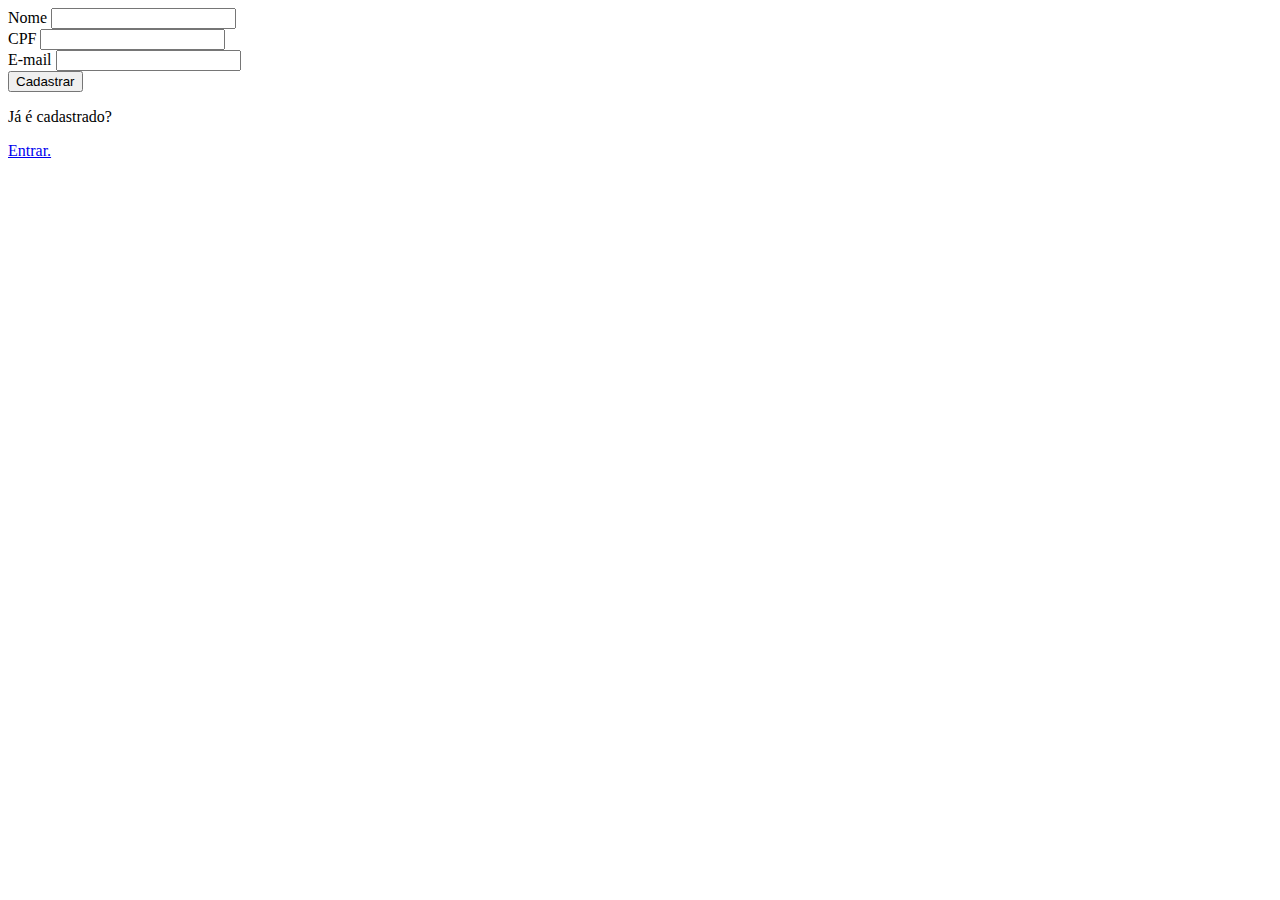
==== register.html @ ad95c0a5 "feat: Adiciona página de registro" ====
<!DOCTYPE html>
<html lang="en">
<head>
    <meta charset="UTF-8">
    <meta name="viewport" content="width=device-width, initial-scale=1.0">
    <script src="register.js" defer></script>
    <title>Cadastro e Login</title>
</head>
<body>
    <div class="register-form-container">
        <form action="" id="register-form">
            <div class="name-input">
                <label for="name">Nome</label>
                <input type="text" name="name" id="name" required>
            </div>
            <div class="cpf-input">
                <label for="cpf">CPF</label>
                <input type="text" name="cpf" id="cpf" required>
            </div>
            <div class="email-input">
                <label for="email">E-mail</label>
                <input type="email" name="email" id="email" required>
            </div>
            <button id="register">Cadastrar</button>
            <div class="login">
                <p>Já é cadastrado?</p>
                <a href="index.html">Entrar.</a>
            </div>
        </form>
    </div>
</body>
</html>
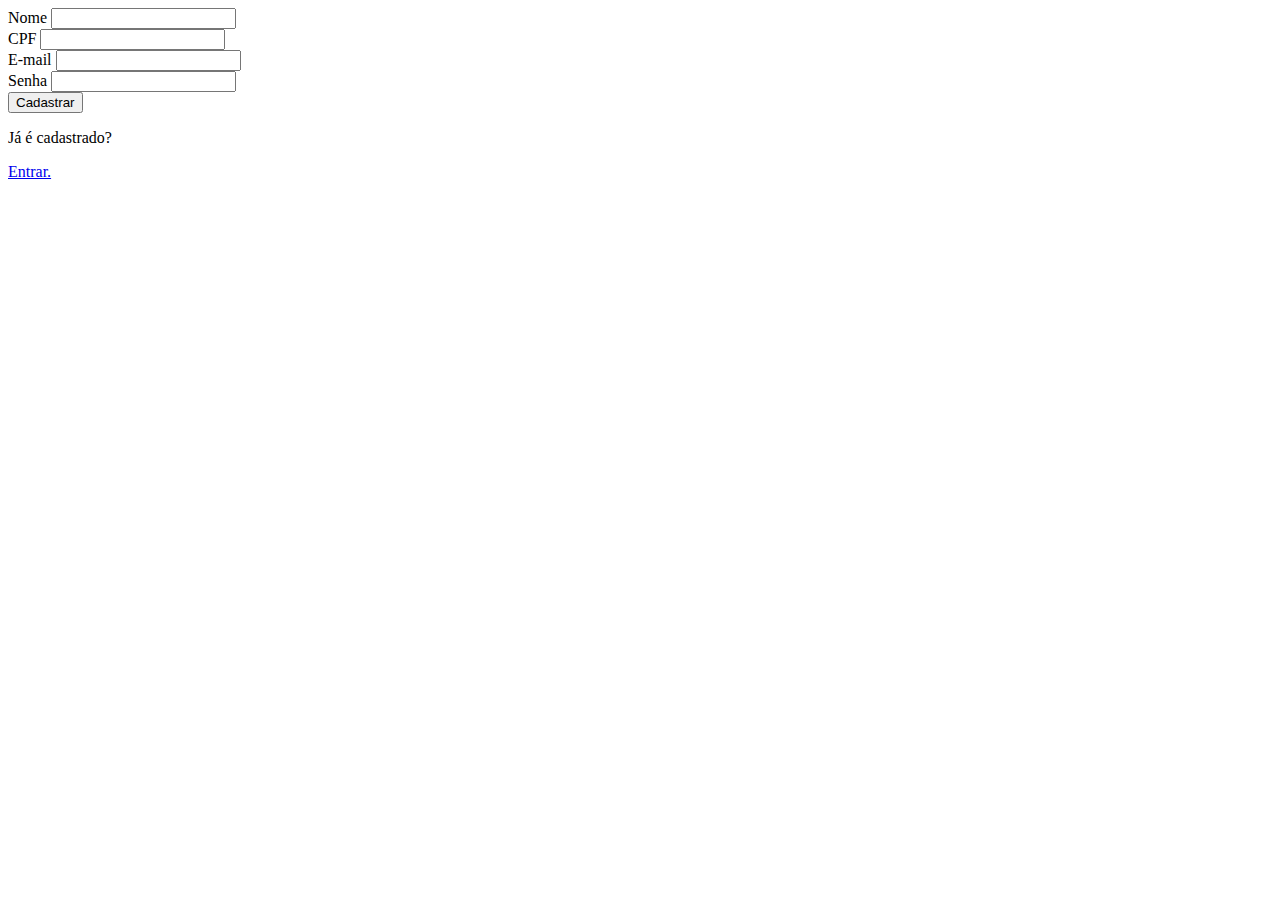
==== commit a0b6ccbe: "feat: Adiciona registro de senha na página de cadastro" ====
--- a/register.html
+++ b/register.html
@@ -3,7 +3,7 @@
 <head>
     <meta charset="UTF-8">
     <meta name="viewport" content="width=device-width, initial-scale=1.0">
-    <script src="register.js" defer></script>
+    <script src="js/register-page.js" defer></script>
     <title>Cadastro e Login</title>
 </head>
 <body>
@@ -21,6 +21,10 @@
                 <label for="email">E-mail</label>
                 <input type="email" name="email" id="email" required>
             </div>
+            <div class="password-input">
+                <label for="password">Senha</label>
+                <input type="password" name="password" id="password" required>
+            </div>
             <button id="register">Cadastrar</button>
             <div class="login">
                 <p>Já é cadastrado?</p>
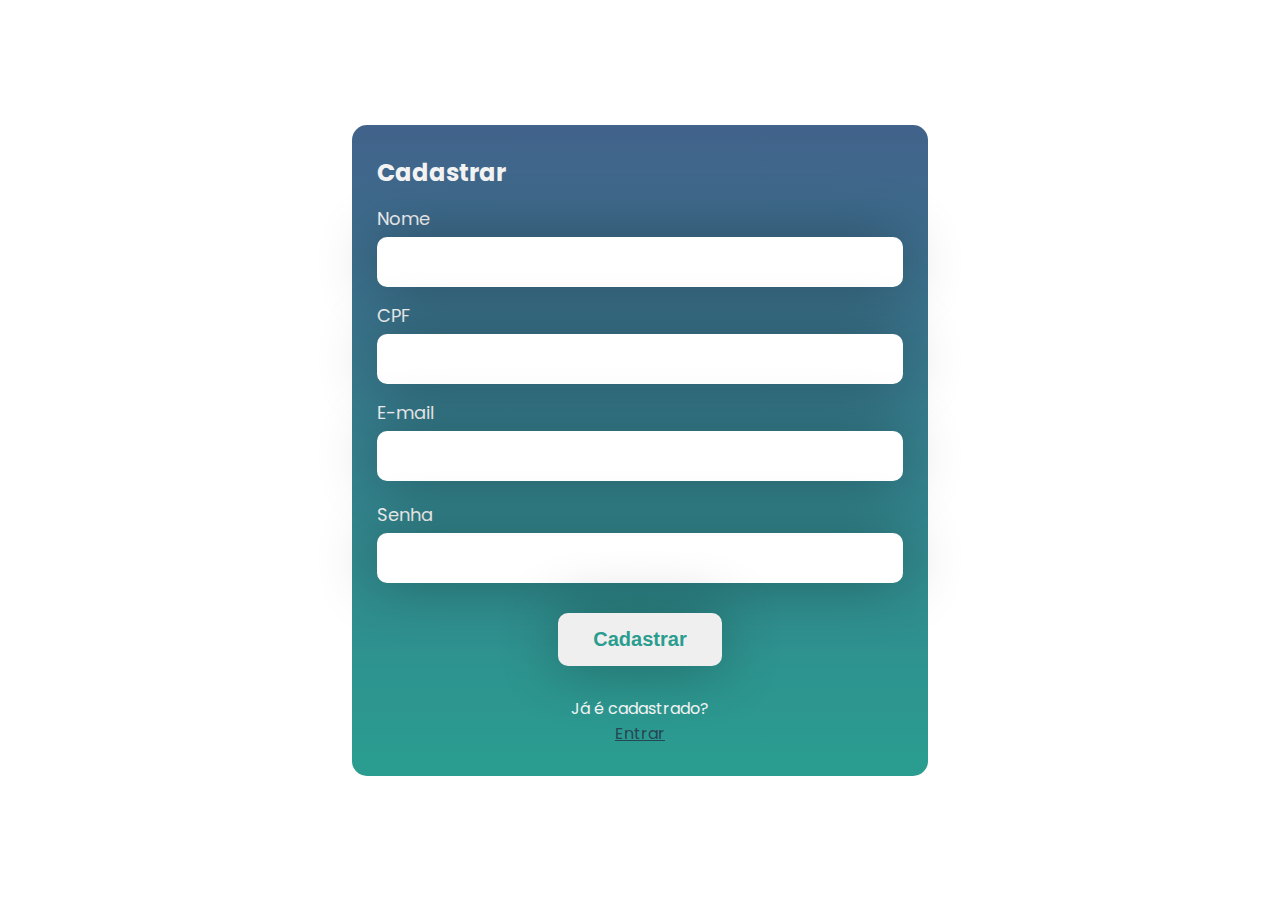
==== commit bd0bcdcb: "feat: Adiciona estilo à página de cadastro" ====
--- a/register.html
+++ b/register.html
@@ -3,12 +3,17 @@
 <head>
     <meta charset="UTF-8">
     <meta name="viewport" content="width=device-width, initial-scale=1.0">
+    <link rel="preconnect" href="https://fonts.googleapis.com">
+    <link rel="preconnect" href="https://fonts.gstatic.com" crossorigin>
+    <link href="https://fonts.googleapis.com/css2?family=Poppins:ital,wght@0,100;0,200;0,300;0,400;0,500;0,600;0,700;0,800;0,900;1,100;1,200;1,300;1,400;1,500;1,600;1,700;1,800;1,900&display=swap" rel="stylesheet">
+    <link rel="stylesheet" href="styles/register-page.css">
     <script src="js/register-page.js" defer></script>
     <title>Cadastro e Login</title>
 </head>
 <body>
     <div class="register-form-container">
         <form action="" id="register-form">
+            <h2>Cadastrar</h2>
             <div class="name-input">
                 <label for="name">Nome</label>
                 <input type="text" name="name" id="name" required>
@@ -25,10 +30,12 @@
                 <label for="password">Senha</label>
                 <input type="password" name="password" id="password" required>
             </div>
-            <button id="register">Cadastrar</button>
+            <div class="register-button">
+                <button id="register">Cadastrar</button>
+            </div>
             <div class="login">
                 <p>Já é cadastrado?</p>
-                <a href="index.html">Entrar.</a>
+                <a href="index.html">Entrar</a>
             </div>
         </form>
     </div>
--- a/styles/register-page.css
+++ b/styles/register-page.css
@@ -0,0 +1,110 @@
+* {
+    margin: 0;
+    padding: 0;
+    box-sizing: border-box;
+}
+
+body {
+    font-family: "Poppins", sans-serif;
+}
+
+.register-form-container {
+    display: flex;
+    height: 100vh;
+    width: 100vw;
+    align-items: center;
+    justify-content: center;
+}
+
+#register-form {
+    height: fit-content;
+    width: 80vw;
+    padding: 20px;
+    background: linear-gradient(0deg, hsla(173, 58%, 39%, 1) 0%, hsla(213, 36%, 40%, 1) 100%);
+    border-radius: 15px;
+    color: #f3f3f3;
+}
+
+h1 {
+    font-size: 42px;
+}
+
+.name-input,
+.cpf-input,
+.email-input,
+.password-input,
+.register-button {
+    margin-top: 15px;
+}
+
+.email-input, .password-input {
+    margin-bottom: 20px;
+}
+
+label {
+    font-size: 18px;
+}
+
+input {
+    height: 50px;
+    width: 100%;
+    border: none;
+    margin-top: 5px;
+    padding: 5px 10px;
+    border-radius: 10px;
+    box-shadow: 0px 0px 60px 0px rgba(0,0,0,0.3);
+    font-size: 1em;
+}
+
+.register-button {
+    margin: 30px 0;
+    text-align: center;
+}
+
+button {
+    border: none;
+    padding: 15px 35px;
+    border-radius: 10px;
+    color: #2a9d8f;
+    font-weight: bolder;
+    font-size: 20px;
+    box-shadow: 0px 0px 60px 0px rgba(0,0,0,0.3);
+}
+
+.login {
+    text-align: center;
+}
+
+.login a {
+    color: #264653;
+}
+
+#register-unsuccess-p {
+    margin-top: 20px;
+    text-align: center;
+    font-weight: bold;
+    color: #fff;
+}
+
+@keyframes append-animate {
+    from {
+        transform: scale(0);
+        opacity: 0;
+    }
+    to {
+        transform: scale(1);
+        opacity: 1;
+    }
+}
+
+.register-unsuccess-p-appear {
+    animation: append-animate .2s linear;
+}
+
+@media screen and (min-width: 768px) {
+    #register-form {
+        width: 45vw;
+        border-radius: 15px;
+        padding: 30px 25px;
+    }
+}